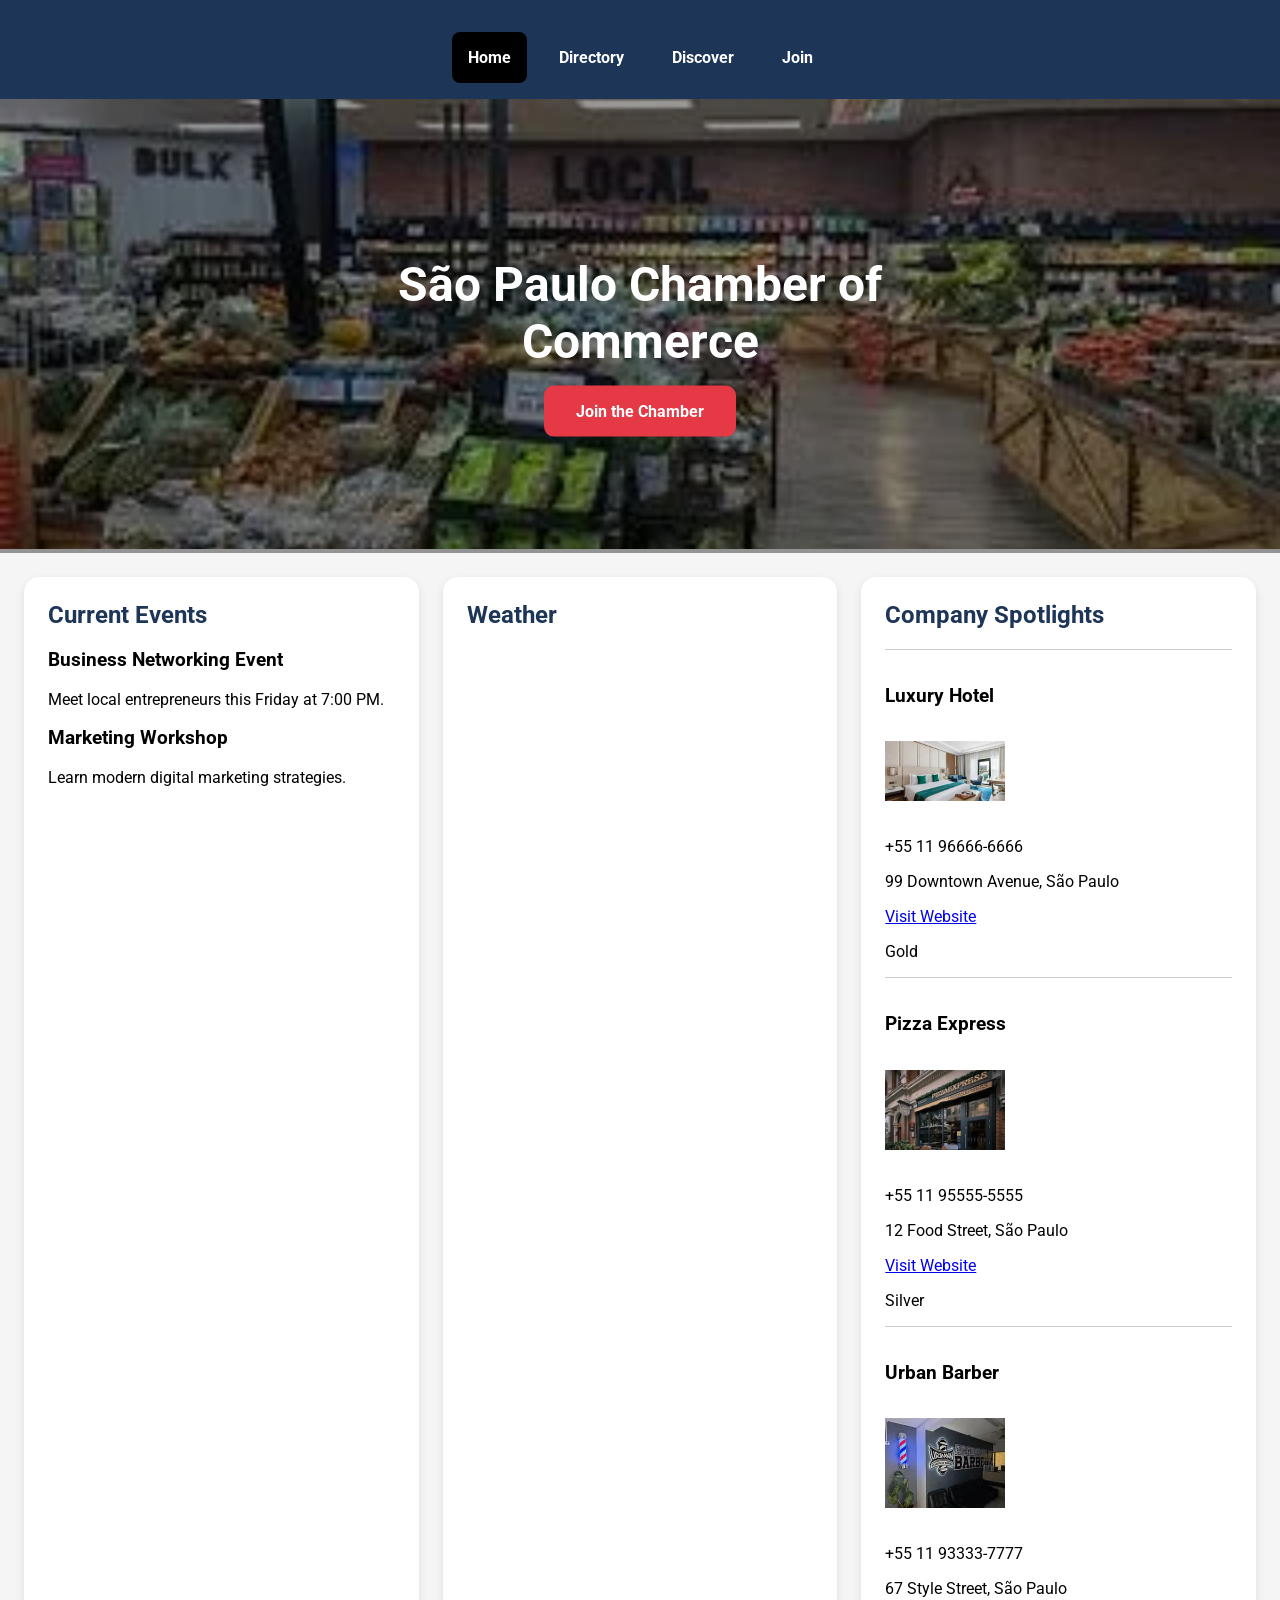
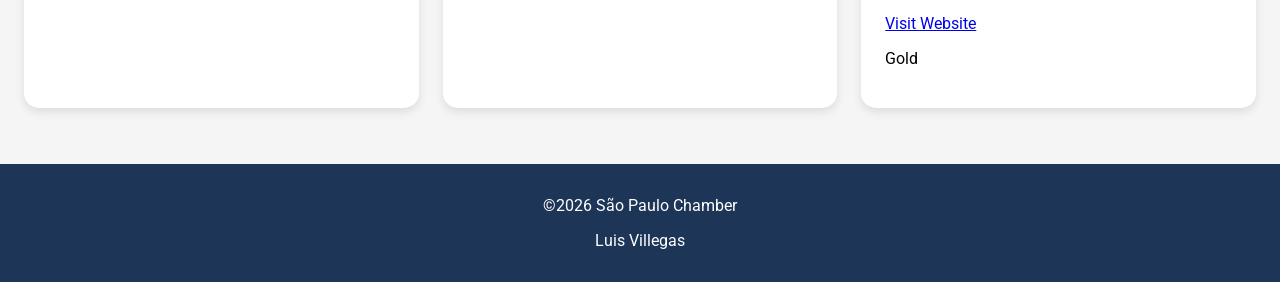
==== chamber/index.html @ 2513a04d "cree una api ademas aplique el index con spotligh y se agrego lo requerido y algunos ajustes al dire" ====
<!DOCTYPE html>
<html lang="en">
<head>
    <meta charset="UTF-8">
    <meta name="viewport" content="width=device-width, initial-scale=1.0">

   <title>Home | São Paulo Chamber of Commerce</title>

   <meta name="description" content="Welcome to the São Paulo Chamber of Commerce. Connect with local businesses and grow your network.">
    <meta name="author" content="Luis Villegas">

    <meta property="og:title" content="São Paulo Chamber">
    <meta property="og:description"
    content="Welcome to the São Paulo Chamber of Commerce homepage. Connect with local businesses and community events.">
    <meta property="og:url" content="https://lucho313.github.io/wdd231/chamber/index.html">


    <link rel="icon" href="images/favicon.ico">
    <link rel="stylesheet" href="styles/chamber.css">
    <meta property="og:image" content="https://lucho313.github.io/wdd231/chamber/images/tech.webp">
    <link rel="stylesheet" href="styles/chamber-large.css">

    <script src="scripts/weather.js" defer></script>
    <script src="scripts/spotlight.js" defer></script>
    
    <link rel="preconnect" href="https://fonts.googleapis.com">
    <link rel="preconnect" href="https://fonts.gstatic.com" crossorigin>

    <link href="https://fonts.googleapis.com/css2?family=Roboto:wght@400;700&display=swap" rel="stylesheet">


</head>

<body>

<header>

    <button id="menu" aria-label="Open navigation menu">☰</button>

<nav class="navigation">
    <a href="index.html" class="active">Home</a>
    <a href="directory.html">Directory</a>
    <a href="discover.html">Discover</a>
    <a href="join.html">Join</a>
</nav>

</header>

<main>

    <section class="hero">
        <img src="images/market.webp" alt="São Paulo City">

        <div class="hero-text">
            <h1>São Paulo Chamber of Commerce</h1>

            <a href="join.html" class="cta-button">
                Join the Chamber
            </a>
        </div>
    </section>

    <section class="home-grid">

        <section class="card">
            <h2>Current Events</h2>

            <article>
                <h3>Business Networking Event</h3>
                <p>
                    Meet local entrepreneurs this Friday at 7:00 PM.
                </p>
            </article>

            <article>
                <h3>Marketing Workshop</h3>
                <p>
                    Learn modern digital marketing strategies.
                </p>
            </article>
        </section>

        <section class="card weather-card">
            <h2>Weather</h2>

            <p id="current-temp"></p>

            <p id="weather-desc"></p>

            <div id="forecast"></div>
        </section>

        <section class="card">
            <h2>Company Spotlights</h2>

            <div id="spotlight-container"></div>
        </section>

    </section>

</main>

<footer>
    <p>©2026 São Paulo Chamber</p>
    <p>Luis Villegas</p>
</footer>

</body>
</html>
---- chamber/styles/chamber.css ----
body {
    font-family: 'Roboto', sans-serif;
    margin: 0;
    background-color: #f5f5f5;
}

/* ---------- HEADER ---------- */

header {
    background: #1d3557;
    padding: 1rem;
}

#menu {
    background: none;
    border: none;
    color: white;
    font-size: 2rem;
    cursor: pointer;
}

.navigation {
    display: none;
    flex-direction: column;
    margin-top: 1rem;
}

.navigation.open {
    display: flex;
}

.navigation a {
    color: white;
    text-decoration: none;
    padding: 1rem;
    font-weight: bold;
}

.navigation a:hover {
    background-color: rgba(255,255,255,0.1);
}

.navigation .active {
    background: black;
    border-radius: 8px;
}

/* ---------- HERO ---------- */

.hero {
    position: relative;
}

.hero img {
    width: 100%;
    height: 450px;
    object-fit: cover;
}

.hero::before {
    content: "";
    position: absolute;
    inset: 0;
    background: rgba(0,0,0,0.4);
}

.hero-text {
    position: absolute;
    top: 50%;
    left: 50%;
    transform: translate(-50%, -50%);
    text-align: center;
    color: white;
    z-index: 1;
}

.hero-text h1 {
    font-size: 2rem;
    margin-bottom: 1rem;
}

.cta-button {
    display: inline-block;
    background: #e63946;
    color: white;
    padding: 1rem 2rem;
    border-radius: 10px;
    text-decoration: none;
    font-weight: bold;
}

/* ---------- MAIN GRID ---------- */

.home-grid {
    display: grid;
    grid-template-columns: 1fr;
    gap: 1.5rem;
    padding: 1.5rem;
}

/* ---------- CARDS ---------- */

.card {
    background: white;
    padding: 1.5rem;
    border-radius: 15px;
    box-shadow: 0 4px 10px rgba(0,0,0,0.1);
}

.card h2 {
    color: #1d3557;
    margin-top: 0;
}

/* ---------- SPOTLIGHTS ---------- */

.spotlight-card {
    margin-top: 1rem;
    border-top: 1px solid #ccc;
    padding-top: 1rem;
}

.spotlight-card img {
    width: 120px;
    margin: 1rem 0;
}

/* ---------- FOOTER ---------- */

footer {
    background: #1d3557;
    color: white;
    text-align: center;
    padding: 1rem;
    margin-top: 2rem;
}

/* ---------- DESKTOP ---------- */

@media (min-width: 768px) {

    #menu {
        display: none;
    }

    .navigation {
        display: flex;
        flex-direction: row;
        justify-content: center;
        gap: 1rem;
    }

    .home-grid {
        grid-template-columns: 1fr 1fr 1fr;
    }

    .hero-text h1 {
        font-size: 3rem;
    }
}
---- chamber/styles/chamber-large.css ----
@media screen and (min-width: 768px) {

    #menu {
        display: none;
    }

    .navigation {
        display: flex;
        flex-direction: row;
        justify-content: center;
        gap: 1rem;
    }

}
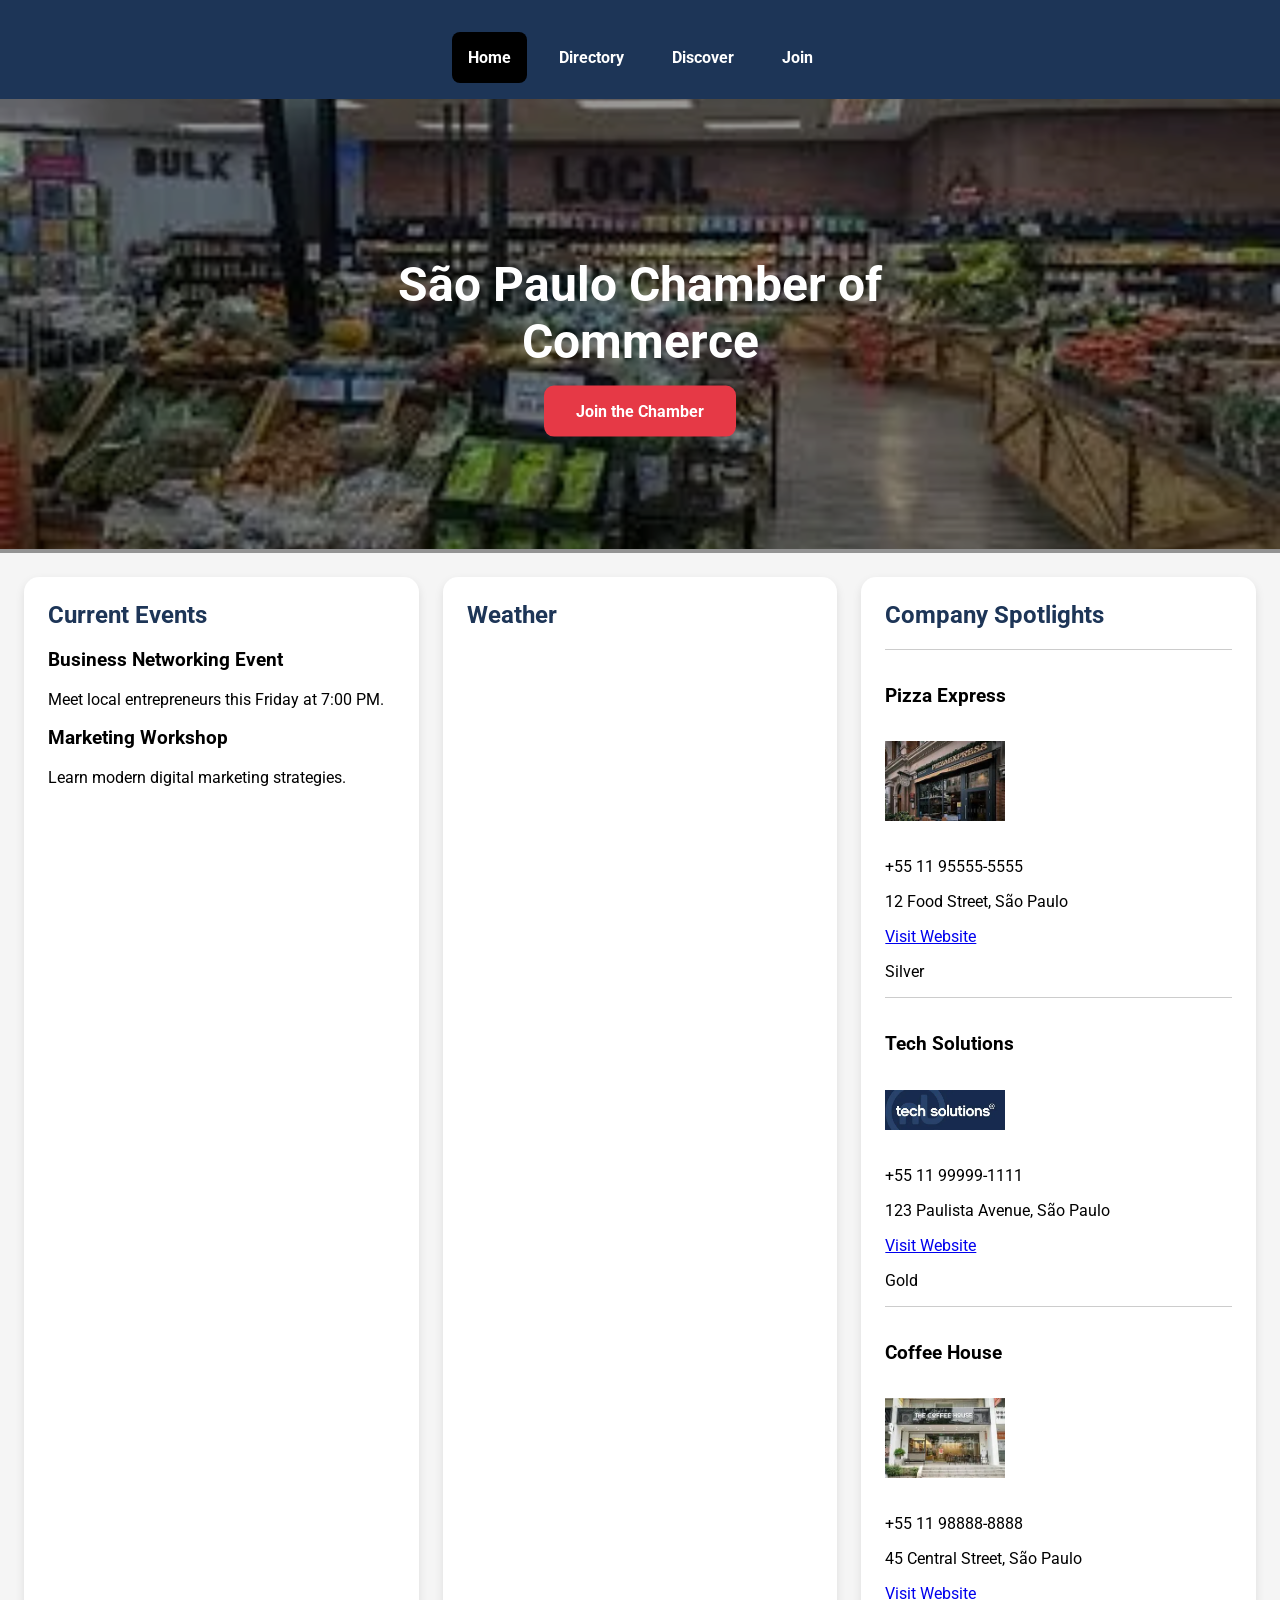
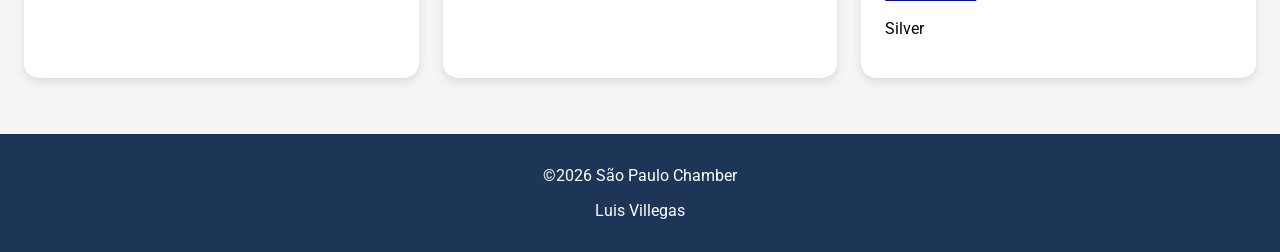
==== commit f31f8fe3: "some fix" ====
--- a/chamber/index.html
+++ b/chamber/index.html
@@ -15,7 +15,7 @@
     <meta property="og:url" content="https://lucho313.github.io/wdd231/chamber/index.html">
 
 
-    <link rel="icon" href="images/favicon.ico">
+    <link rel="icon" href="/wdd231/favicon.ico">
     <link rel="stylesheet" href="styles/chamber.css">
     <meta property="og:image" content="https://lucho313.github.io/wdd231/chamber/images/tech.webp">
     <link rel="stylesheet" href="styles/chamber-large.css">
